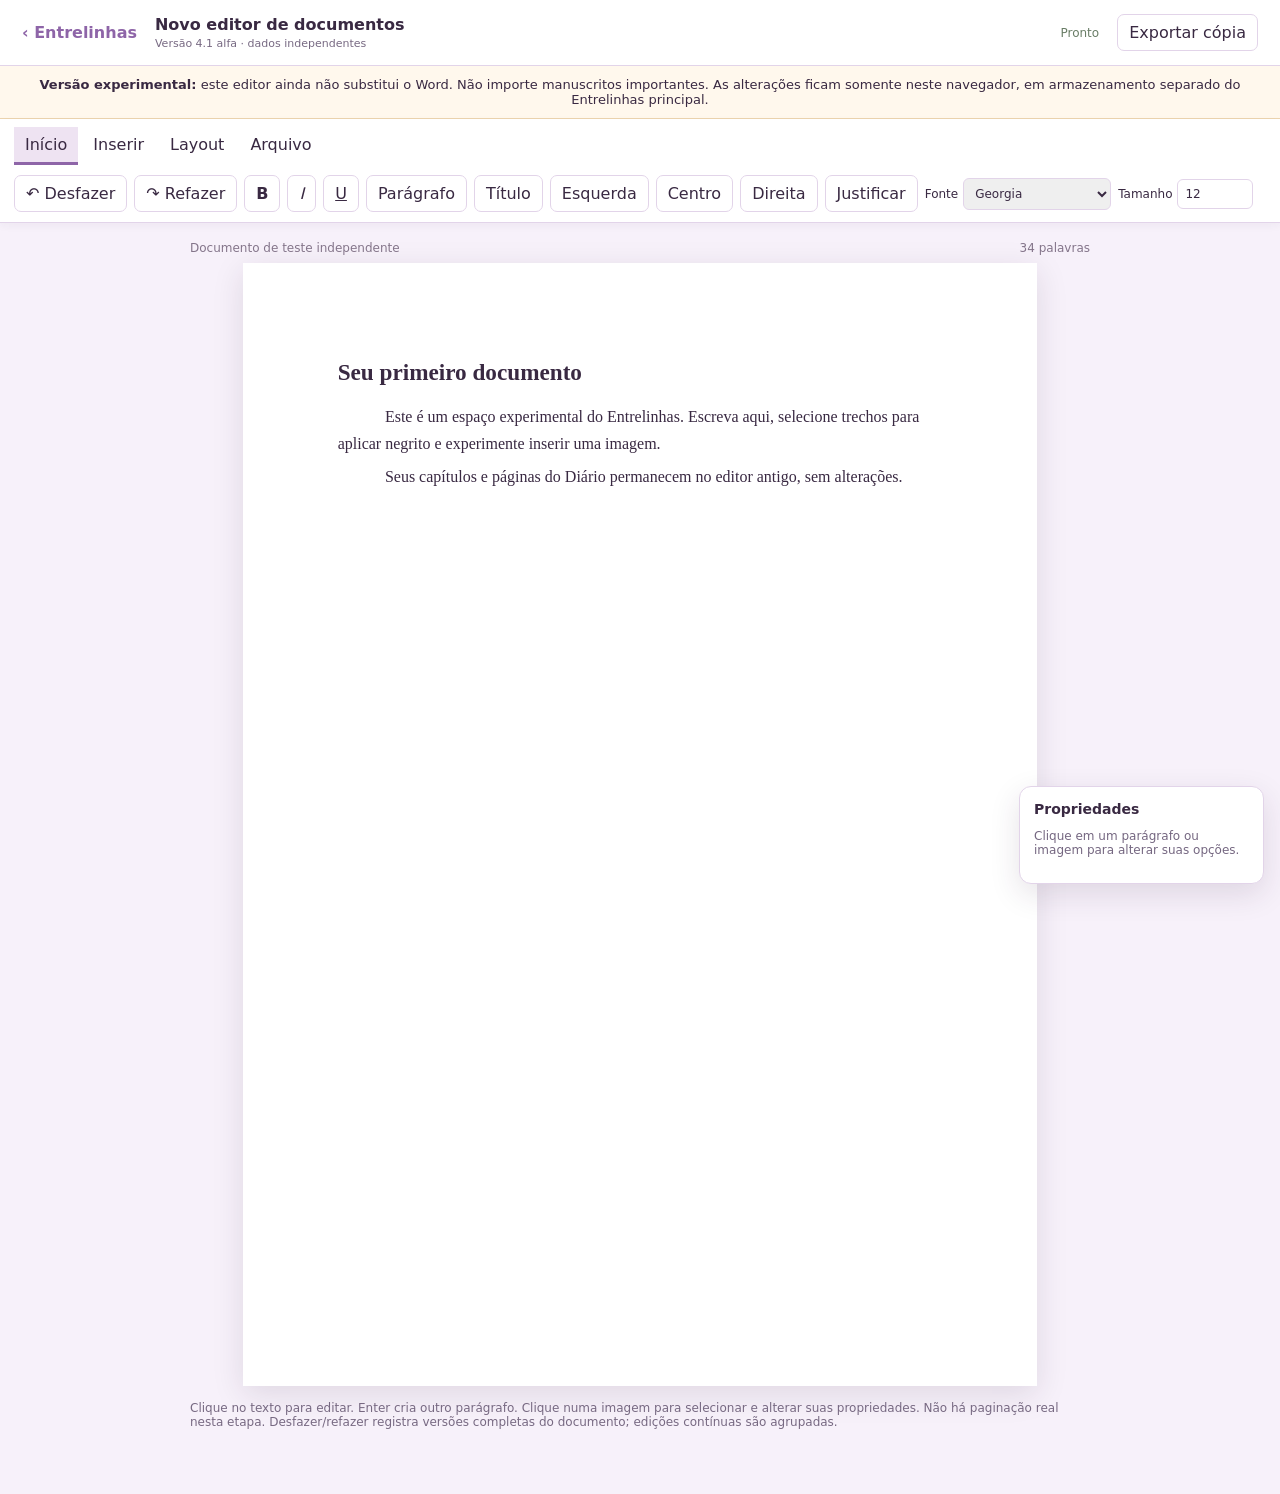
==== editor-next.html @ bdf9bbee "Add files via upload" ====
<!doctype html><html lang="pt-BR"><head><meta charset="utf-8"><meta name="viewport" content="width=device-width, initial-scale=1"><meta http-equiv="Content-Security-Policy" content="default-src 'self'; script-src 'self'; style-src 'self'; img-src 'self' data: blob:; connect-src 'self'; object-src 'none'; base-uri 'self'; form-action 'none'"><meta name="referrer" content="no-referrer"><title>Entrelinhas — Laboratório do novo editor (alfa)</title><link rel="stylesheet" href="./editor-next.css"></head>
<body><header class="top"><a href="./index.html#escrita" class="back" aria-label="Voltar ao Entrelinhas">‹ Entrelinhas</a><div class="ident"><strong>Novo editor de documentos</strong><small>Versão 4.1 alfa · dados independentes</small></div><div class="status" id="saveState" role="status">Pronto</div><button type="button" id="exportJson" title="Exportar cópia JSON">Exportar cópia</button></header>
<section class="warning"><strong>Versão experimental:</strong> este editor ainda não substitui o Word. Não importe manuscritos importantes. As alterações ficam somente neste navegador, em armazenamento separado do Entrelinhas principal.</section>
<main class="workspace"><section class="controls" aria-label="Ferramentas de edição">
 <div class="tabbar" role="tablist"><button data-panel="inicio" class="active" role="tab" aria-selected="true">Início</button><button data-panel="inserir" role="tab" aria-selected="false">Inserir</button><button data-panel="layout" role="tab" aria-selected="false">Layout</button><button data-panel="arquivo" role="tab" aria-selected="false">Arquivo</button></div>
 <div class="tools" data-tools="inicio"><button type="button" id="undo" title="Desfazer a última alteração registrada" disabled>↶ Desfazer</button><button type="button" id="redo" title="Refazer alteração registrada" disabled>↷ Refazer</button><button data-cmd="bold" aria-label="Negrito"><b>B</b></button><button data-cmd="italic" aria-label="Itálico"><i>I</i></button><button data-cmd="underline" aria-label="Sublinhado"><u>U</u></button><button data-add="paragraph">Parágrafo</button><button data-add="heading">Título</button><button data-align="left">Esquerda</button><button data-align="center">Centro</button><button data-align="right">Direita</button><button data-align="justify">Justificar</button><label>Fonte <select id="font"><option value="Georgia">Georgia</option><option value="Arial">Arial</option><option value="Times New Roman">Times New Roman</option><option value="Verdana">Verdana</option><option value="Cambria">Cambria</option></select></label><label>Tamanho <input id="fontSize" type="number" min="9" max="42" value="12"></label></div>
 <div class="tools hidden" data-tools="inserir"><button data-add="paragraph">Novo parágrafo</button><button data-add="heading">Novo título</button><button id="addImage">Inserir imagem</button><button id="addDivider">Inserir separador</button></div>
 <div class="tools hidden" data-tools="layout"><label>Formato <select id="pageSize"><option value="A4">A4</option><option value="A5">A5</option><option value="Letter">Carta</option></select></label><label>Margem (mm) <input id="margin" type="number" min="10" max="40" value="25"></label><label>Recuo inicial (mm) <input id="indent" type="number" min="0" max="30" value="12.5" step="0.5"></label><label>Entrelinhas <select id="lineHeight"><option value="1.15">1,15</option><option value="1.5">1,5</option><option value="1.7" selected>1,7</option><option value="2">2,0</option></select></label></div>
 <div class="tools hidden" data-tools="arquivo"><label>Título <input id="docTitle" maxlength="120" value="Documento de teste"></label><button id="newDoc">Novo rascunho</button><button type="button" id="downloadBackup">Baixar cópia anterior</button><button id="downloadHtml">Exportar HTML</button><button id="importJson">Importar cópia JSON</button><button id="resetDemo">Restaurar exemplo</button></div>
</section>
<section class="doc-area"><div class="page-meta"><span>Documento de teste independente</span><span id="counter">0 palavras</span></div><div class="page" id="page" aria-label="Documento editável"><div id="blocks"></div></div><div class="doc-help">Clique no texto para editar. Enter cria outro parágrafo. Clique numa imagem para selecionar e alterar suas propriedades. Não há paginação real nesta etapa. Desfazer/refazer registra versões completas do documento; edições contínuas são agrupadas.</div></section>
<aside class="inspector" id="inspector" aria-live="polite"><strong>Propriedades</strong><p>Selecione um parágrafo ou imagem.</p></aside></main><input id="pickImage" type="file" accept="image/png,image/jpeg,image/webp" hidden><input id="pickJson" type="file" accept="application/json,.json" hidden><script defer src="./editor-next.js"></script></body></html>
---- editor-next.css ----
:root{--primary:#8e65a8;--ink:#392942;--soft:#eee3f2;--line:#e2d4e9;--bg:#f7f1fa;font-family:system-ui,-apple-system,'Segoe UI',sans-serif;color:var(--ink)}*{box-sizing:border-box}body{margin:0;background:var(--bg)}button,select,input{font:inherit;color:inherit}button{cursor:pointer;border:1px solid var(--line);border-radius:7px;padding:8px 11px;background:white}button:hover,button:focus-visible{border-color:var(--primary)}button.active,.active{background:var(--soft)}a{color:var(--primary)}.top{min-height:66px;display:flex;align-items:center;gap:18px;padding:10px 22px;background:white;border-bottom:1px solid var(--line)}.top .back{text-decoration:none;font-weight:650;white-space:nowrap}.ident{display:flex;flex-direction:column;gap:3px}.ident small{font-size:11px;color:#776982}.status{margin-left:auto;color:#697d66;font-size:12px}.warning{padding:11px 20px;text-align:center;background:#fff8ed;border-bottom:1px solid #ecd4af;font-size:13px}.workspace{max-width:1600px;margin:auto}.controls{background:#fff;position:sticky;top:0;z-index:8;border-bottom:1px solid var(--line);box-shadow:0 3px 8px #37234d0b}.tabbar{display:flex;gap:4px;padding:8px 14px 0;overflow-x:auto}.tabbar button{border:0;border-bottom:3px solid transparent;border-radius:0}.tabbar button.active{border-color:var(--primary)}.tools{display:flex;flex-wrap:wrap;align-items:center;gap:7px;padding:10px 14px;min-height:52px}.tools.hidden{display:none}.tools label{display:flex;align-items:center;gap:5px;font-size:12px}.tools input{width:76px;padding:7px;border:1px solid var(--line);border-radius:6px}.tools select{padding:7px;max-width:170px;border:1px solid var(--line);border-radius:6px}.doc-area{padding:18px 18px 50px;max-width:100%;overflow:auto}.page-meta{max-width:900px;margin:0 auto 8px;display:flex;justify-content:space-between;font-size:12px;color:#84758a}.page{width:var(--page-width,210mm);min-height:var(--page-height,297mm);max-width:100%;margin:auto;background:white;box-shadow:0 8px 30px #2a16321e;padding:var(--margin,25mm);overflow:hidden}.doc-help{max-width:900px;margin:15px auto;color:#776982;font-size:12px}#blocks{min-height:500px}.block{position:relative;clear:both;min-height:28px;margin:0 0 6px;outline:none;line-height:var(--lh,1.7);text-align:var(--align,left);font-family:var(--font,Georgia),serif;font-size:var(--fs,12pt)}.block[data-kind=paragraph]{text-indent:var(--indent,12.5mm)}.block[data-kind=heading]{font-size:1.45em;font-weight:700;line-height:1.35;margin:0 0 14px}.block:focus-visible{outline:2px solid #bc91da;outline-offset:3px}.image-block{display:flow-root;min-height:30px;margin:10px 0 12px;position:relative;clear:both}.image-block img{display:block;max-width:100%;height:auto;cursor:pointer}.image-block.selected img{outline:3px solid var(--primary);outline-offset:2px}.image-block[data-align=center] img{margin-left:auto;margin-right:auto}.image-block[data-align=right] img{margin-left:auto}.block-toolbar{position:absolute;left:-26px;top:2px;display:none;flex-direction:column;gap:3px}.block:focus-within .block-toolbar,.image-block:hover .block-toolbar{display:flex}.block-toolbar button{padding:1px 5px;font-size:11px}.inspector{position:fixed;bottom:16px;right:16px;z-index:9;background:white;border:1px solid var(--line);border-radius:12px;box-shadow:0 10px 30px #35233e20;padding:14px;width:245px;max-height:45vh;overflow:auto;font-size:12px}.inspector p{color:#756781}.inspector label{display:grid;gap:6px;margin:12px 0}.inspector input,.inspector select{padding:7px;max-width:100%;border:1px solid var(--line);border-radius:6px}.inspector button{margin:3px}.inspector strong{font-size:14px}.image-wrap{display:grid;grid-template-columns:1fr 1fr;gap:5px}@media(max-width:750px){.top{padding:8px 12px;gap:8px}.ident{max-width:150px}.warning{text-align:left}.doc-area{padding:12px 8px}.page{width:100%;padding:var(--mobile-margin,18px);min-height:65vh}.inspector{position:static;width:auto;margin:10px}.workspace{display:flex;flex-direction:column}.page-meta{padding:0 10px}.block-toolbar{display:none}}@media print{.top,.controls,.warning,.inspector,.doc-help,.page-meta{display:none!important}.doc-area{padding:0}.page{box-shadow:none;max-width:none;overflow:visible;width:210mm;min-height:297mm}}
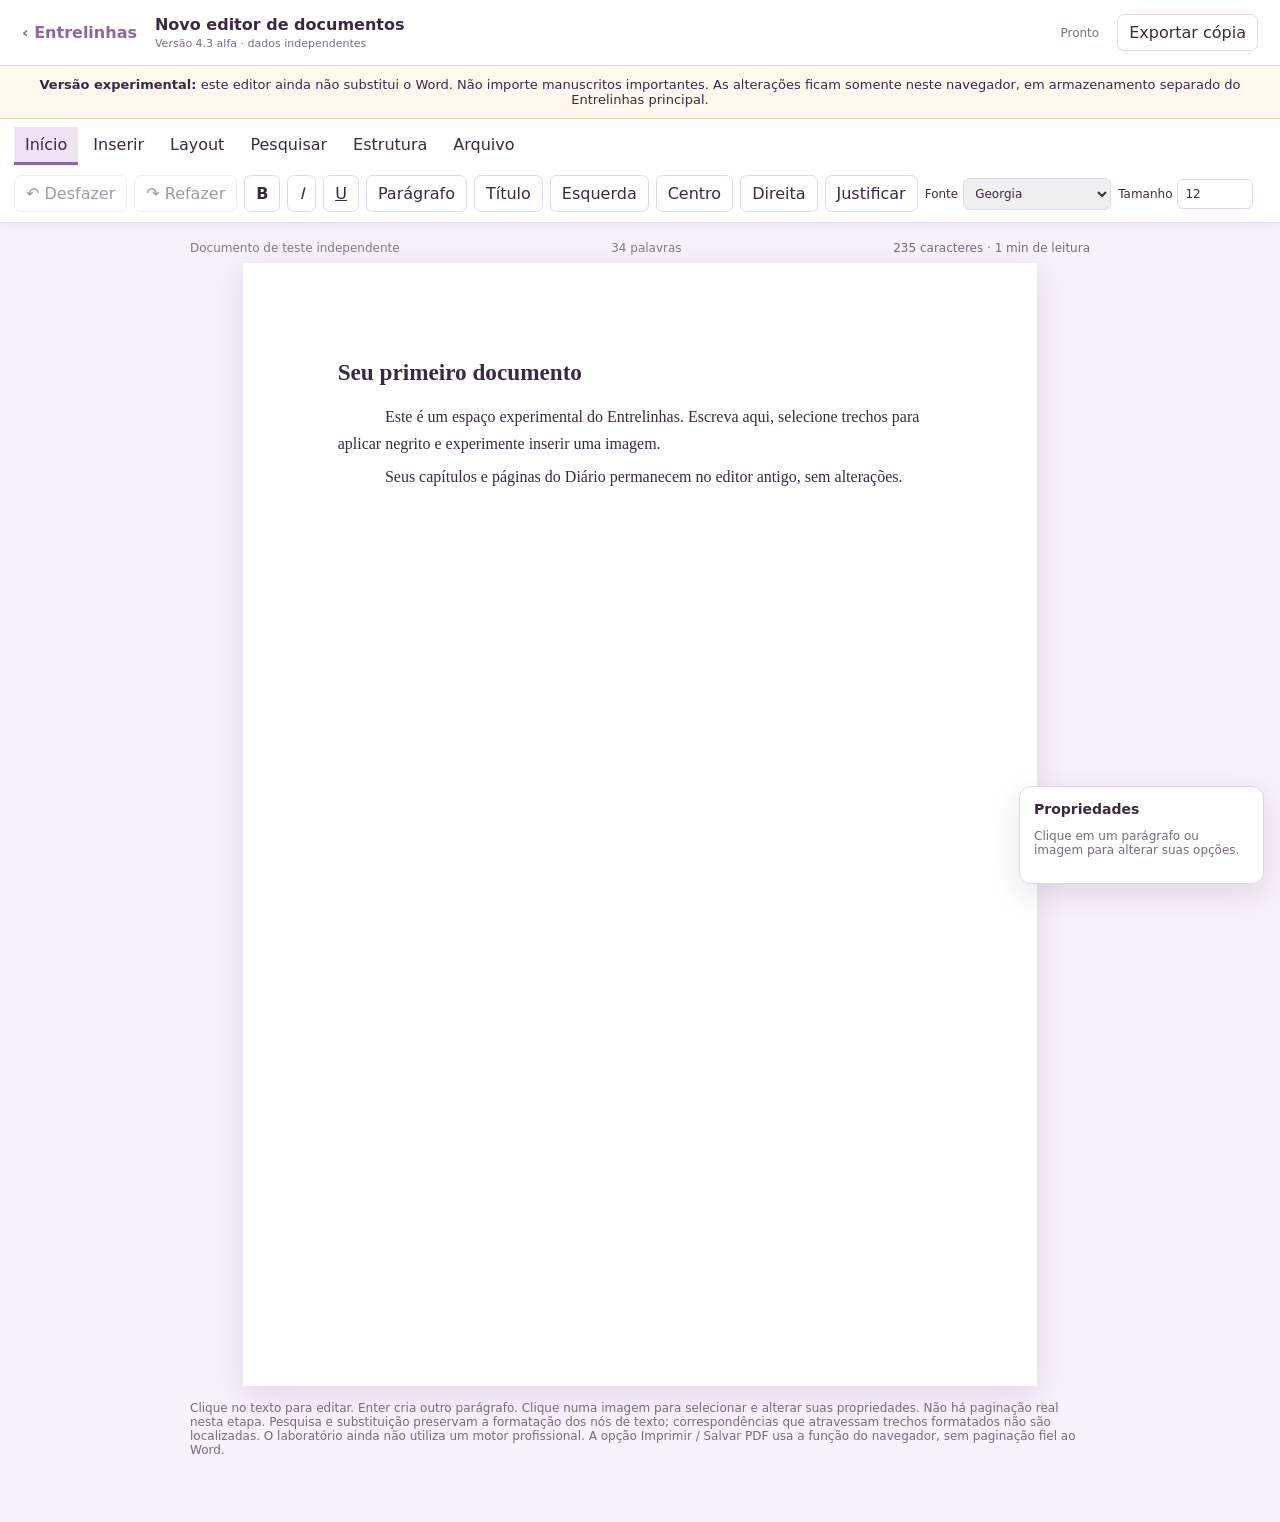
==== commit 83f3b112: "Add files via upload" ====
--- a/editor-next.html
+++ b/editor-next.html
@@ -1,12 +1,14 @@
 <!doctype html><html lang="pt-BR"><head><meta charset="utf-8"><meta name="viewport" content="width=device-width, initial-scale=1"><meta http-equiv="Content-Security-Policy" content="default-src 'self'; script-src 'self'; style-src 'self'; img-src 'self' data: blob:; connect-src 'self'; object-src 'none'; base-uri 'self'; form-action 'none'"><meta name="referrer" content="no-referrer"><title>Entrelinhas — Laboratório do novo editor (alfa)</title><link rel="stylesheet" href="./editor-next.css"></head>
-<body><header class="top"><a href="./index.html#escrita" class="back" aria-label="Voltar ao Entrelinhas">‹ Entrelinhas</a><div class="ident"><strong>Novo editor de documentos</strong><small>Versão 4.1 alfa · dados independentes</small></div><div class="status" id="saveState" role="status">Pronto</div><button type="button" id="exportJson" title="Exportar cópia JSON">Exportar cópia</button></header>
+<body><header class="top"><a href="./index.html#escrita" class="back" aria-label="Voltar ao Entrelinhas">‹ Entrelinhas</a><div class="ident"><strong>Novo editor de documentos</strong><small>Versão 4.3 alfa · dados independentes</small></div><div class="status" id="saveState" role="status">Pronto</div><button type="button" id="exportJson" title="Exportar cópia JSON">Exportar cópia</button></header>
 <section class="warning"><strong>Versão experimental:</strong> este editor ainda não substitui o Word. Não importe manuscritos importantes. As alterações ficam somente neste navegador, em armazenamento separado do Entrelinhas principal.</section>
 <main class="workspace"><section class="controls" aria-label="Ferramentas de edição">
- <div class="tabbar" role="tablist"><button data-panel="inicio" class="active" role="tab" aria-selected="true">Início</button><button data-panel="inserir" role="tab" aria-selected="false">Inserir</button><button data-panel="layout" role="tab" aria-selected="false">Layout</button><button data-panel="arquivo" role="tab" aria-selected="false">Arquivo</button></div>
+ <div class="tabbar" role="tablist"><button data-panel="inicio" class="active" role="tab" aria-selected="true">Início</button><button data-panel="inserir" role="tab" aria-selected="false">Inserir</button><button data-panel="layout" role="tab" aria-selected="false">Layout</button><button data-panel="pesquisa" role="tab" aria-selected="false">Pesquisar</button><button data-panel="estrutura" role="tab" aria-selected="false">Estrutura</button><button data-panel="arquivo" role="tab" aria-selected="false">Arquivo</button></div>
  <div class="tools" data-tools="inicio"><button type="button" id="undo" title="Desfazer a última alteração registrada" disabled>↶ Desfazer</button><button type="button" id="redo" title="Refazer alteração registrada" disabled>↷ Refazer</button><button data-cmd="bold" aria-label="Negrito"><b>B</b></button><button data-cmd="italic" aria-label="Itálico"><i>I</i></button><button data-cmd="underline" aria-label="Sublinhado"><u>U</u></button><button data-add="paragraph">Parágrafo</button><button data-add="heading">Título</button><button data-align="left">Esquerda</button><button data-align="center">Centro</button><button data-align="right">Direita</button><button data-align="justify">Justificar</button><label>Fonte <select id="font"><option value="Georgia">Georgia</option><option value="Arial">Arial</option><option value="Times New Roman">Times New Roman</option><option value="Verdana">Verdana</option><option value="Cambria">Cambria</option></select></label><label>Tamanho <input id="fontSize" type="number" min="9" max="42" value="12"></label></div>
  <div class="tools hidden" data-tools="inserir"><button data-add="paragraph">Novo parágrafo</button><button data-add="heading">Novo título</button><button id="addImage">Inserir imagem</button><button id="addDivider">Inserir separador</button></div>
  <div class="tools hidden" data-tools="layout"><label>Formato <select id="pageSize"><option value="A4">A4</option><option value="A5">A5</option><option value="Letter">Carta</option></select></label><label>Margem (mm) <input id="margin" type="number" min="10" max="40" value="25"></label><label>Recuo inicial (mm) <input id="indent" type="number" min="0" max="30" value="12.5" step="0.5"></label><label>Entrelinhas <select id="lineHeight"><option value="1.15">1,15</option><option value="1.5">1,5</option><option value="1.7" selected>1,7</option><option value="2">2,0</option></select></label></div>
- <div class="tools hidden" data-tools="arquivo"><label>Título <input id="docTitle" maxlength="120" value="Documento de teste"></label><button id="newDoc">Novo rascunho</button><button type="button" id="downloadBackup">Baixar cópia anterior</button><button id="downloadHtml">Exportar HTML</button><button id="importJson">Importar cópia JSON</button><button id="resetDemo">Restaurar exemplo</button></div>
+ <div class="tools hidden" data-tools="pesquisa"><label>Localizar <input id="findText" type="search" maxlength="200" placeholder="Palavra ou frase"></label><label>Substituir por <input id="replaceText" type="text" maxlength="1000" placeholder="Novo texto"></label><button type="button" id="replaceAll">Substituir todas</button><span id="searchCount" role="status" aria-live="polite">Digite uma palavra para buscar</span></div>
+ <div class="tools hidden" data-tools="estrutura"><label>Meta de palavras <input id="wordGoal" type="number" min="0" max="1000000" step="100" value="0" aria-label="Meta de palavras deste documento"></label><span id="goalStatus" role="status">Sem meta definida</span><button id="refreshOutline" type="button">Atualizar índice</button><button id="printDoc" type="button">Imprimir / Salvar PDF</button></div>
+ <div class="tools hidden" data-tools="arquivo"><label>Título <input id="docTitle" maxlength="120" value="Documento de teste"></label><button id="newDoc">Novo rascunho</button><button type="button" id="downloadBackup">Baixar cópia anterior</button><button id="downloadHtml">Exportar HTML</button><button id="downloadTxt">Exportar TXT</button><button type="button" id="saveRecovery">Criar ponto de recuperação</button><button type="button" id="restoreRecovery">Restaurar ponto</button><button id="importJson">Importar cópia JSON</button><button id="resetDemo">Restaurar exemplo</button></div>
 </section>
-<section class="doc-area"><div class="page-meta"><span>Documento de teste independente</span><span id="counter">0 palavras</span></div><div class="page" id="page" aria-label="Documento editável"><div id="blocks"></div></div><div class="doc-help">Clique no texto para editar. Enter cria outro parágrafo. Clique numa imagem para selecionar e alterar suas propriedades. Não há paginação real nesta etapa. Desfazer/refazer registra versões completas do documento; edições contínuas são agrupadas.</div></section>
-<aside class="inspector" id="inspector" aria-live="polite"><strong>Propriedades</strong><p>Selecione um parágrafo ou imagem.</p></aside></main><input id="pickImage" type="file" accept="image/png,image/jpeg,image/webp" hidden><input id="pickJson" type="file" accept="application/json,.json" hidden><script defer src="./editor-next.js"></script></body></html>
+<section class="doc-area"><div class="page-meta"><span>Documento de teste independente</span><span id="counter">0 palavras</span><span id="readingStats">0 caracteres · 0 min de leitura</span></div><div class="page" id="page" aria-label="Documento editável"><div id="blocks"></div></div><div class="doc-help">Clique no texto para editar. Enter cria outro parágrafo. Clique numa imagem para selecionar e alterar suas propriedades. Não há paginação real nesta etapa. Pesquisa e substituição preservam a formatação dos nós de texto; correspondências que atravessam trechos formatados não são localizadas. O laboratório ainda não utiliza um motor profissional. A opção Imprimir / Salvar PDF usa a função do navegador, sem paginação fiel ao Word.</div></section>
+<aside class="outline hidden" id="outlinePanel" aria-label="Índice do documento"><strong>Índice de títulos</strong><div id="outlineItems"></div><p>Use blocos do tipo Título para navegar.</p></aside><aside class="inspector" id="inspector" aria-live="polite"><strong>Propriedades</strong><p>Selecione um parágrafo ou imagem.</p></aside></main><input id="pickImage" type="file" accept="image/png,image/jpeg,image/webp" hidden><input id="pickJson" type="file" accept="application/json,.json" hidden><script defer src="./editor-next.js"></script></body></html>
--- a/editor-next.css
+++ b/editor-next.css
@@ -1 +1,7 @@
 :root{--primary:#8e65a8;--ink:#392942;--soft:#eee3f2;--line:#e2d4e9;--bg:#f7f1fa;font-family:system-ui,-apple-system,'Segoe UI',sans-serif;color:var(--ink)}*{box-sizing:border-box}body{margin:0;background:var(--bg)}button,select,input{font:inherit;color:inherit}button{cursor:pointer;border:1px solid var(--line);border-radius:7px;padding:8px 11px;background:white}button:hover,button:focus-visible{border-color:var(--primary)}button.active,.active{background:var(--soft)}a{color:var(--primary)}.top{min-height:66px;display:flex;align-items:center;gap:18px;padding:10px 22px;background:white;border-bottom:1px solid var(--line)}.top .back{text-decoration:none;font-weight:650;white-space:nowrap}.ident{display:flex;flex-direction:column;gap:3px}.ident small{font-size:11px;color:#776982}.status{margin-left:auto;color:#697d66;font-size:12px}.warning{padding:11px 20px;text-align:center;background:#fff8ed;border-bottom:1px solid #ecd4af;font-size:13px}.workspace{max-width:1600px;margin:auto}.controls{background:#fff;position:sticky;top:0;z-index:8;border-bottom:1px solid var(--line);box-shadow:0 3px 8px #37234d0b}.tabbar{display:flex;gap:4px;padding:8px 14px 0;overflow-x:auto}.tabbar button{border:0;border-bottom:3px solid transparent;border-radius:0}.tabbar button.active{border-color:var(--primary)}.tools{display:flex;flex-wrap:wrap;align-items:center;gap:7px;padding:10px 14px;min-height:52px}.tools.hidden{display:none}.tools label{display:flex;align-items:center;gap:5px;font-size:12px}.tools input{width:76px;padding:7px;border:1px solid var(--line);border-radius:6px}.tools select{padding:7px;max-width:170px;border:1px solid var(--line);border-radius:6px}.doc-area{padding:18px 18px 50px;max-width:100%;overflow:auto}.page-meta{max-width:900px;margin:0 auto 8px;display:flex;justify-content:space-between;font-size:12px;color:#84758a}.page{width:var(--page-width,210mm);min-height:var(--page-height,297mm);max-width:100%;margin:auto;background:white;box-shadow:0 8px 30px #2a16321e;padding:var(--margin,25mm);overflow:hidden}.doc-help{max-width:900px;margin:15px auto;color:#776982;font-size:12px}#blocks{min-height:500px}.block{position:relative;clear:both;min-height:28px;margin:0 0 6px;outline:none;line-height:var(--lh,1.7);text-align:var(--align,left);font-family:var(--font,Georgia),serif;font-size:var(--fs,12pt)}.block[data-kind=paragraph]{text-indent:var(--indent,12.5mm)}.block[data-kind=heading]{font-size:1.45em;font-weight:700;line-height:1.35;margin:0 0 14px}.block:focus-visible{outline:2px solid #bc91da;outline-offset:3px}.image-block{display:flow-root;min-height:30px;margin:10px 0 12px;position:relative;clear:both}.image-block img{display:block;max-width:100%;height:auto;cursor:pointer}.image-block.selected img{outline:3px solid var(--primary);outline-offset:2px}.image-block[data-align=center] img{margin-left:auto;margin-right:auto}.image-block[data-align=right] img{margin-left:auto}.block-toolbar{position:absolute;left:-26px;top:2px;display:none;flex-direction:column;gap:3px}.block:focus-within .block-toolbar,.image-block:hover .block-toolbar{display:flex}.block-toolbar button{padding:1px 5px;font-size:11px}.inspector{position:fixed;bottom:16px;right:16px;z-index:9;background:white;border:1px solid var(--line);border-radius:12px;box-shadow:0 10px 30px #35233e20;padding:14px;width:245px;max-height:45vh;overflow:auto;font-size:12px}.inspector p{color:#756781}.inspector label{display:grid;gap:6px;margin:12px 0}.inspector input,.inspector select{padding:7px;max-width:100%;border:1px solid var(--line);border-radius:6px}.inspector button{margin:3px}.inspector strong{font-size:14px}.image-wrap{display:grid;grid-template-columns:1fr 1fr;gap:5px}@media(max-width:750px){.top{padding:8px 12px;gap:8px}.ident{max-width:150px}.warning{text-align:left}.doc-area{padding:12px 8px}.page{width:100%;padding:var(--mobile-margin,18px);min-height:65vh}.inspector{position:static;width:auto;margin:10px}.workspace{display:flex;flex-direction:column}.page-meta{padding:0 10px}.block-toolbar{display:none}}@media print{.top,.controls,.warning,.inspector,.doc-help,.page-meta{display:none!important}.doc-area{padding:0}.page{box-shadow:none;max-width:none;overflow:visible;width:210mm;min-height:297mm}}
+
+.tools[data-tools=pesquisa] input{width:170px;max-width:46vw}#searchCount{font-size:12px;color:#786780}button:disabled{opacity:.48;cursor:not-allowed}
+
+/* 4.3: índice de títulos e estatísticas */
+.outline{background:white;border:1px solid var(--line);border-radius:10px;margin:14px auto;padding:14px;max-width:900px;width:calc(100% - 28px)}.outline.hidden{display:none}.outline strong{display:block;margin-bottom:8px}.outline #outlineItems{display:flex;flex-wrap:wrap;gap:7px}.outline #outlineItems button{text-align:left;font-size:13px;max-width:100%;overflow-wrap:anywhere}.outline p{color:#776982;font-size:12px}#readingStats,#goalStatus{font-size:12px;color:#776982}.page-meta{gap:12px;flex-wrap:wrap} .tools[data-tools=estrutura] input{width:110px}
+@media print{.outline{display:none!important}.page{width:auto!important;min-height:0!important;padding:0!important;margin:0!important;box-shadow:none!important;overflow:visible!important}.doc-area{padding:0!important}body{background:white!important}.block,.image-block{break-inside:avoid} @page{size:auto;margin:20mm}}
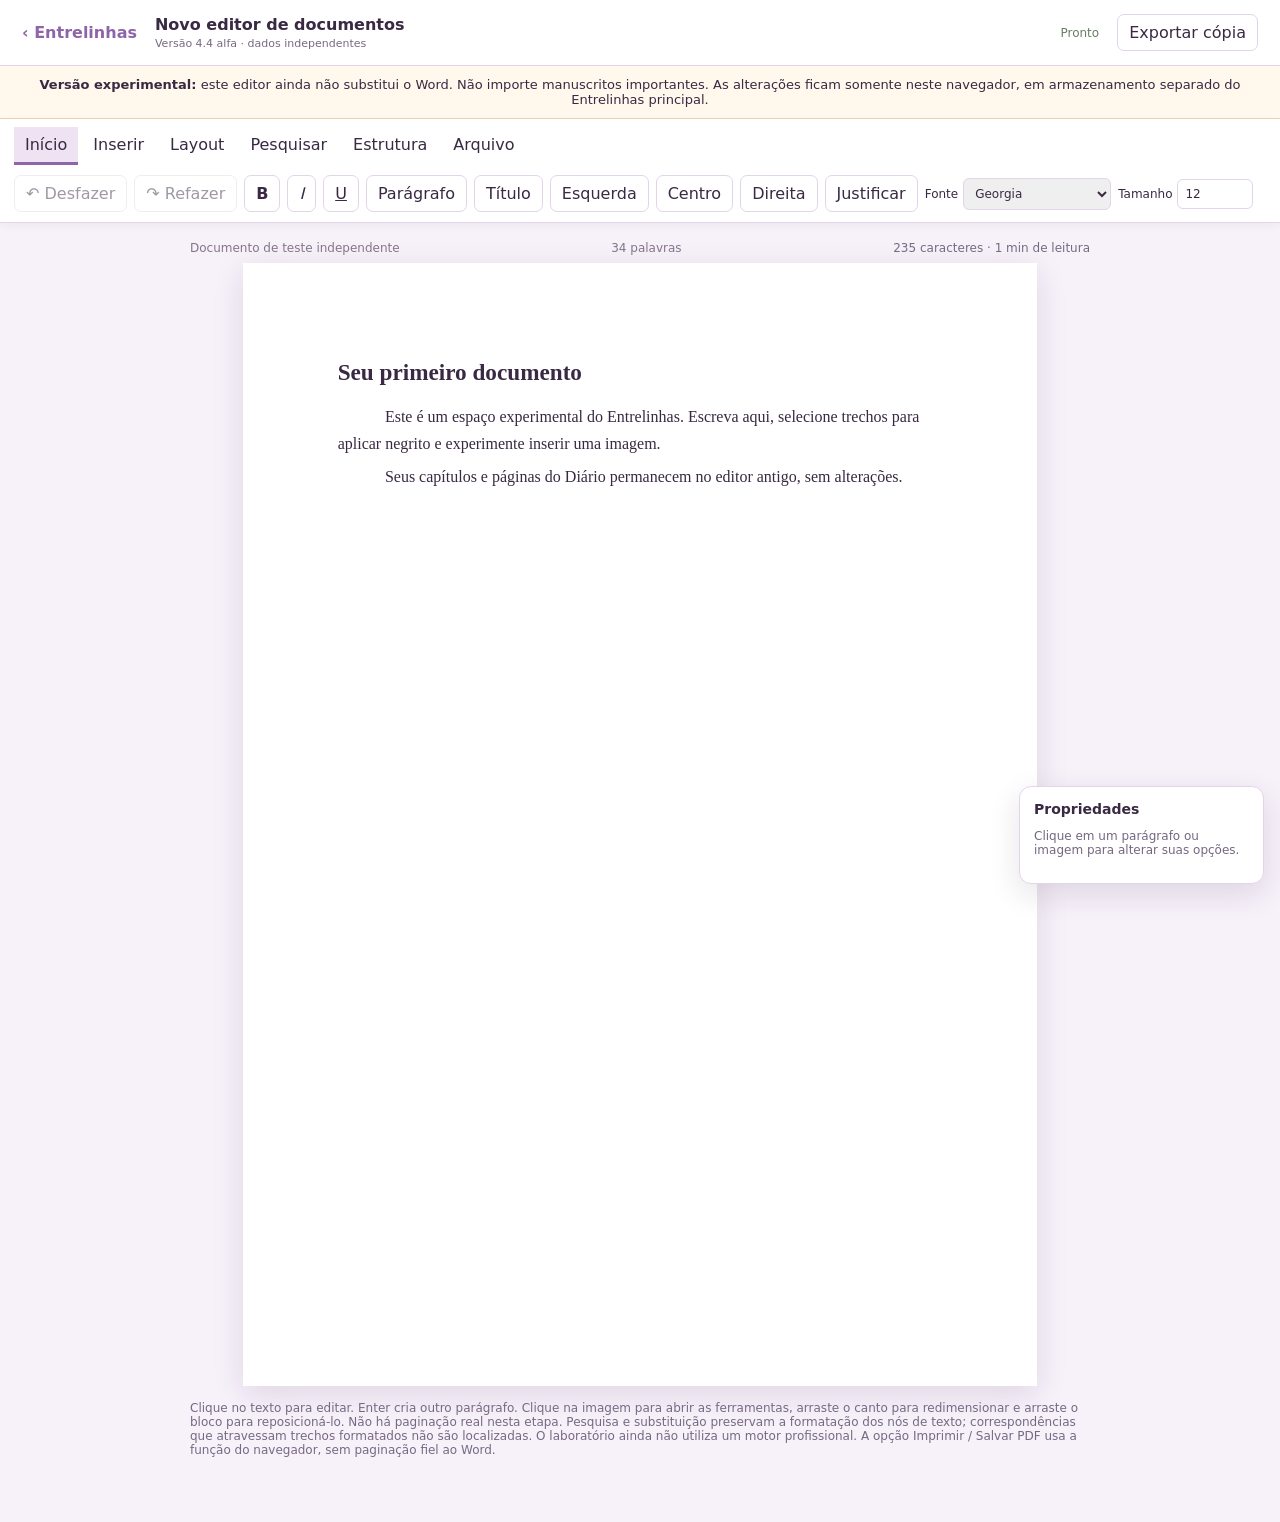
==== commit fc6c9d7b: "Add files via upload" ====
--- a/editor-next.html
+++ b/editor-next.html
@@ -1,5 +1,5 @@
 <!doctype html><html lang="pt-BR"><head><meta charset="utf-8"><meta name="viewport" content="width=device-width, initial-scale=1"><meta http-equiv="Content-Security-Policy" content="default-src 'self'; script-src 'self'; style-src 'self'; img-src 'self' data: blob:; connect-src 'self'; object-src 'none'; base-uri 'self'; form-action 'none'"><meta name="referrer" content="no-referrer"><title>Entrelinhas — Laboratório do novo editor (alfa)</title><link rel="stylesheet" href="./editor-next.css"></head>
-<body><header class="top"><a href="./index.html#escrita" class="back" aria-label="Voltar ao Entrelinhas">‹ Entrelinhas</a><div class="ident"><strong>Novo editor de documentos</strong><small>Versão 4.3 alfa · dados independentes</small></div><div class="status" id="saveState" role="status">Pronto</div><button type="button" id="exportJson" title="Exportar cópia JSON">Exportar cópia</button></header>
+<body><header class="top"><a href="./index.html#escrita" class="back" aria-label="Voltar ao Entrelinhas">‹ Entrelinhas</a><div class="ident"><strong>Novo editor de documentos</strong><small>Versão 4.4 alfa · dados independentes</small></div><div class="status" id="saveState" role="status">Pronto</div><button type="button" id="exportJson" title="Exportar cópia JSON">Exportar cópia</button></header>
 <section class="warning"><strong>Versão experimental:</strong> este editor ainda não substitui o Word. Não importe manuscritos importantes. As alterações ficam somente neste navegador, em armazenamento separado do Entrelinhas principal.</section>
 <main class="workspace"><section class="controls" aria-label="Ferramentas de edição">
  <div class="tabbar" role="tablist"><button data-panel="inicio" class="active" role="tab" aria-selected="true">Início</button><button data-panel="inserir" role="tab" aria-selected="false">Inserir</button><button data-panel="layout" role="tab" aria-selected="false">Layout</button><button data-panel="pesquisa" role="tab" aria-selected="false">Pesquisar</button><button data-panel="estrutura" role="tab" aria-selected="false">Estrutura</button><button data-panel="arquivo" role="tab" aria-selected="false">Arquivo</button></div>
@@ -10,5 +10,5 @@
  <div class="tools hidden" data-tools="estrutura"><label>Meta de palavras <input id="wordGoal" type="number" min="0" max="1000000" step="100" value="0" aria-label="Meta de palavras deste documento"></label><span id="goalStatus" role="status">Sem meta definida</span><button id="refreshOutline" type="button">Atualizar índice</button><button id="printDoc" type="button">Imprimir / Salvar PDF</button></div>
  <div class="tools hidden" data-tools="arquivo"><label>Título <input id="docTitle" maxlength="120" value="Documento de teste"></label><button id="newDoc">Novo rascunho</button><button type="button" id="downloadBackup">Baixar cópia anterior</button><button id="downloadHtml">Exportar HTML</button><button id="downloadTxt">Exportar TXT</button><button type="button" id="saveRecovery">Criar ponto de recuperação</button><button type="button" id="restoreRecovery">Restaurar ponto</button><button id="importJson">Importar cópia JSON</button><button id="resetDemo">Restaurar exemplo</button></div>
 </section>
-<section class="doc-area"><div class="page-meta"><span>Documento de teste independente</span><span id="counter">0 palavras</span><span id="readingStats">0 caracteres · 0 min de leitura</span></div><div class="page" id="page" aria-label="Documento editável"><div id="blocks"></div></div><div class="doc-help">Clique no texto para editar. Enter cria outro parágrafo. Clique numa imagem para selecionar e alterar suas propriedades. Não há paginação real nesta etapa. Pesquisa e substituição preservam a formatação dos nós de texto; correspondências que atravessam trechos formatados não são localizadas. O laboratório ainda não utiliza um motor profissional. A opção Imprimir / Salvar PDF usa a função do navegador, sem paginação fiel ao Word.</div></section>
+<section class="doc-area"><div class="page-meta"><span>Documento de teste independente</span><span id="counter">0 palavras</span><span id="readingStats">0 caracteres · 0 min de leitura</span></div><div class="page" id="page" aria-label="Documento editável"><div id="blocks"></div></div><div class="doc-help">Clique no texto para editar. Enter cria outro parágrafo. Clique na imagem para abrir as ferramentas, arraste o canto para redimensionar e arraste o bloco para reposicioná-lo. Não há paginação real nesta etapa. Pesquisa e substituição preservam a formatação dos nós de texto; correspondências que atravessam trechos formatados não são localizadas. O laboratório ainda não utiliza um motor profissional. A opção Imprimir / Salvar PDF usa a função do navegador, sem paginação fiel ao Word.</div></section>
 <aside class="outline hidden" id="outlinePanel" aria-label="Índice do documento"><strong>Índice de títulos</strong><div id="outlineItems"></div><p>Use blocos do tipo Título para navegar.</p></aside><aside class="inspector" id="inspector" aria-live="polite"><strong>Propriedades</strong><p>Selecione um parágrafo ou imagem.</p></aside></main><input id="pickImage" type="file" accept="image/png,image/jpeg,image/webp" hidden><input id="pickJson" type="file" accept="application/json,.json" hidden><script defer src="./editor-next.js"></script></body></html>
--- a/editor-next.css
+++ b/editor-next.css
@@ -5,3 +5,12 @@
 /* 4.3: índice de títulos e estatísticas */
 .outline{background:white;border:1px solid var(--line);border-radius:10px;margin:14px auto;padding:14px;max-width:900px;width:calc(100% - 28px)}.outline.hidden{display:none}.outline strong{display:block;margin-bottom:8px}.outline #outlineItems{display:flex;flex-wrap:wrap;gap:7px}.outline #outlineItems button{text-align:left;font-size:13px;max-width:100%;overflow-wrap:anywhere}.outline p{color:#776982;font-size:12px}#readingStats,#goalStatus{font-size:12px;color:#776982}.page-meta{gap:12px;flex-wrap:wrap} .tools[data-tools=estrutura] input{width:110px}
 @media print{.outline{display:none!important}.page{width:auto!important;min-height:0!important;padding:0!important;margin:0!important;box-shadow:none!important;overflow:visible!important}.doc-area{padding:0!important}body{background:white!important}.block,.image-block{break-inside:avoid} @page{size:auto;margin:20mm}}
+
+/* 4.4: manipulação de imagens no próprio documento */
+#blocks{display:flow-root}.block{clear:none}.image-block{clear:none}.editable-image{cursor:grab}.editable-image.dragging{opacity:.45}.editable-image.drop-target,.block.drop-target{outline:3px dashed #9165a9;outline-offset:4px}
+.image-frame{position:relative;max-width:100%;display:block}.image-frame img{width:100%!important;height:auto;display:block;user-select:none}.editable-image[data-align=center]:not([data-wrap=left]):not([data-wrap=right]) .image-frame{margin-inline:auto}.editable-image[data-align=right]:not([data-wrap=left]):not([data-wrap=right]) .image-frame{margin-left:auto}
+.editable-image[data-wrap=left]{float:left;width:100%;max-width:100%;margin:6px 16px 8px 0;display:contents}.editable-image[data-wrap=right]{float:right;width:100%;max-width:100%;margin:6px 0 8px 16px;display:contents}
+.editable-image[data-wrap=left] .image-frame{float:left;margin:4px 16px 12px 0}.editable-image[data-wrap=right] .image-frame{float:right;margin:4px 0 12px 16px}
+.editable-image.selected .image-frame{outline:2px solid #8e65a8;outline-offset:3px}.image-popover{display:none;position:absolute;z-index:6;bottom:calc(100% + 9px);left:0;background:#fff;border:1px solid #dac9e7;border-radius:9px;box-shadow:0 6px 22px #1c0d2c30;padding:7px;gap:6px;flex-wrap:wrap;width:max-content;max-width:min(440px,80vw);align-items:center;cursor:default}.image-popover button{font-size:11px;padding:6px}.image-popover button.chosen{background:#e9daf4;border-color:#9870ba}.image-popover span{font-size:10px;color:#73647a}.editable-image.selected .image-popover{display:flex}.image-resize{display:none;position:absolute;bottom:-9px;right:-9px;border:2px solid white;background:#8156a0;color:white;width:25px;height:25px;padding:0;border-radius:5px;cursor:nwse-resize;touch-action:none}.editable-image.selected .image-resize{display:block}
+@media(max-width:750px){.image-popover{bottom:calc(100% + 6px)}.image-popover span{display:none}}
+@media print{.image-popover,.image-resize{display:none!important}.editable-image.selected .image-frame{outline:0}}
